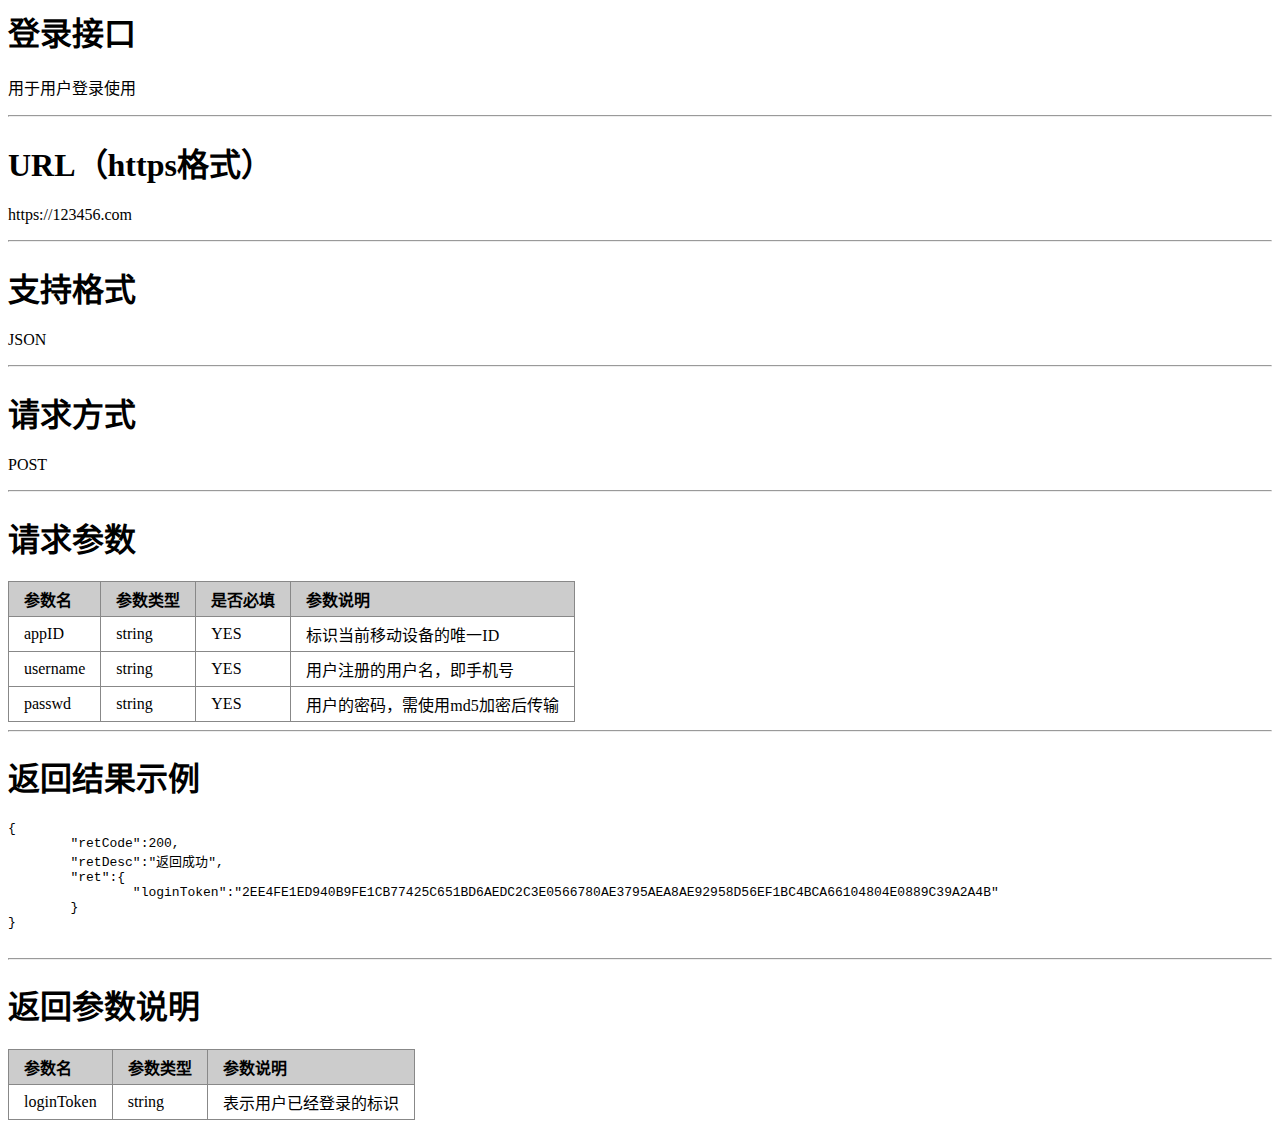
==== walkshopper-api-docs/登录.html @ 8be96482 "创建接口文档" ====
<html>
	<head>
		<meta http-equiv="Content-Type" content="text/html; charset=utf-8" />
		<meta http-equiv="Content-Language" content="zh-cn" />
		<link rel="stylesheet" type="text/css" href="css/table.css" >
	</head>
	<body>
		<h1>登录接口</h1>
		<p>用于用户登录使用</p>
		<hr />
		<h1>URL（https格式）</h1>
		<p>https://123456.com</p>
		<hr />
		<h1>支持格式</h1>
		<p>JSON</p>
		<hr />
		<h1>请求方式</h1>
		<p>POST</p>
		<hr />
		<h1>请求参数</h1>
		<table border="1">
			<tr>
  				<th align="left">参数名</th>
  				<th align="left">参数类型</th>
  				<th align="left">是否必填</th>
  				<th align="left">参数说明</th>
			</tr>
			<tr>
  				<td>appID</td>
  				<td>string</td>
 				<td>YES</td>
 				<td>标识当前移动设备的唯一ID</td>
			</tr>
			<tr>
  				<td>username</td>
  				<td>string</td>
 				<td>YES</td>
 				<td>用户注册的用户名，即手机号</td>
			</tr>
			<tr>
  				<td>passwd</td>
  				<td>string</td>
 				<td>YES</td>
 				<td>用户的密码，需使用md5加密后传输</td>
			</tr>
		</table>
		<hr />
		<h1>返回结果示例</h1>
		<code>
		<pre>
{
	"retCode":200,
	"retDesc":"返回成功",
	"ret":{
		"loginToken":"2EE4FE1ED940B9FE1CB77425C651BD6AEDC2C3E0566780AE3795AEA8AE92958D56EF1BC4BCA66104804E0889C39A2A4B"
	}
}
		</pre>
		</code>
		<hr />
		<h1>返回参数说明</h1>
		<table border="1">
			<tr>
  				<th align="left">参数名</th>
  				<th align="left">参数类型</th>
  				<th align="left">参数说明</th>
			</tr>
			<tr>
  				<td>loginToken</td>
  				<td>string</td>
 				<td>表示用户已经登录的标识</td>
			</tr>
		</table>
	</body>
</html>
---- walkshopper-api-docs/css/table.css ----
table { 
	border-collapse:collapse;
	border-spacing:0;
	border-left:1px solid #888;
	border-top:1px solid #888;
	background:#ffffff;
}
th,td {
	border-right:1px solid #888;
	border-bottom:1px solid #888;
	padding:5px 15px;
}
th {
	font-weight:bold;
	background:#ccc;
}
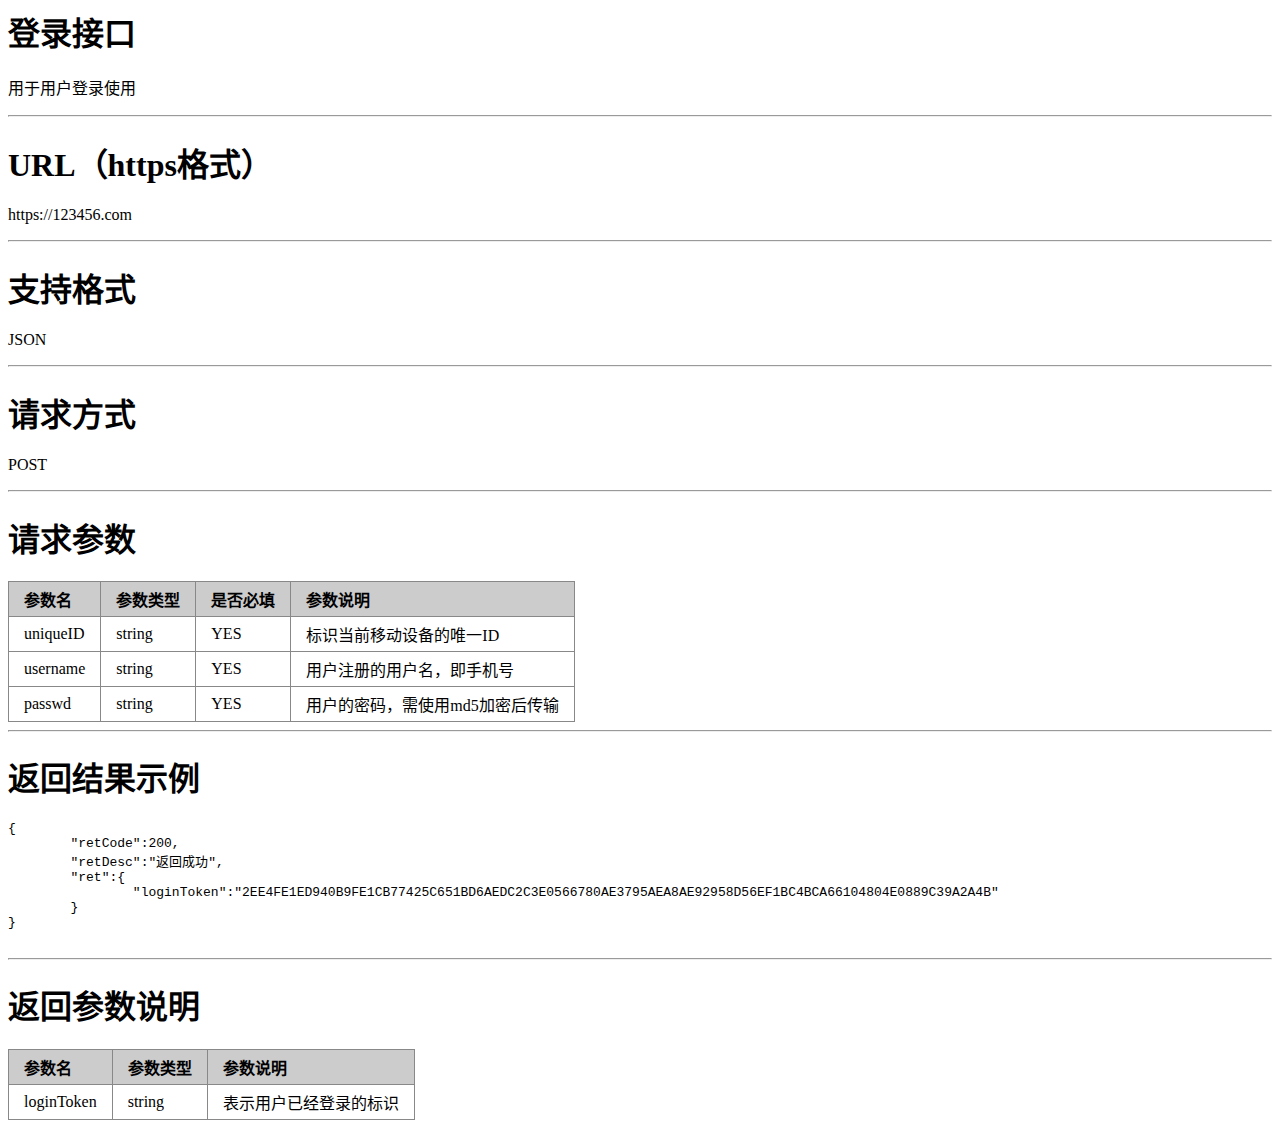
==== commit 789a4bd2: "更新登录和注册接口" ====
--- a/walkshopper-api-docs/登录.html
+++ b/walkshopper-api-docs/登录.html
@@ -26,7 +26,7 @@
   				<th align="left">参数说明</th>
 			</tr>
 			<tr>
-  				<td>appID</td>
+  				<td>uniqueID</td>
   				<td>string</td>
  				<td>YES</td>
  				<td>标识当前移动设备的唯一ID</td>
